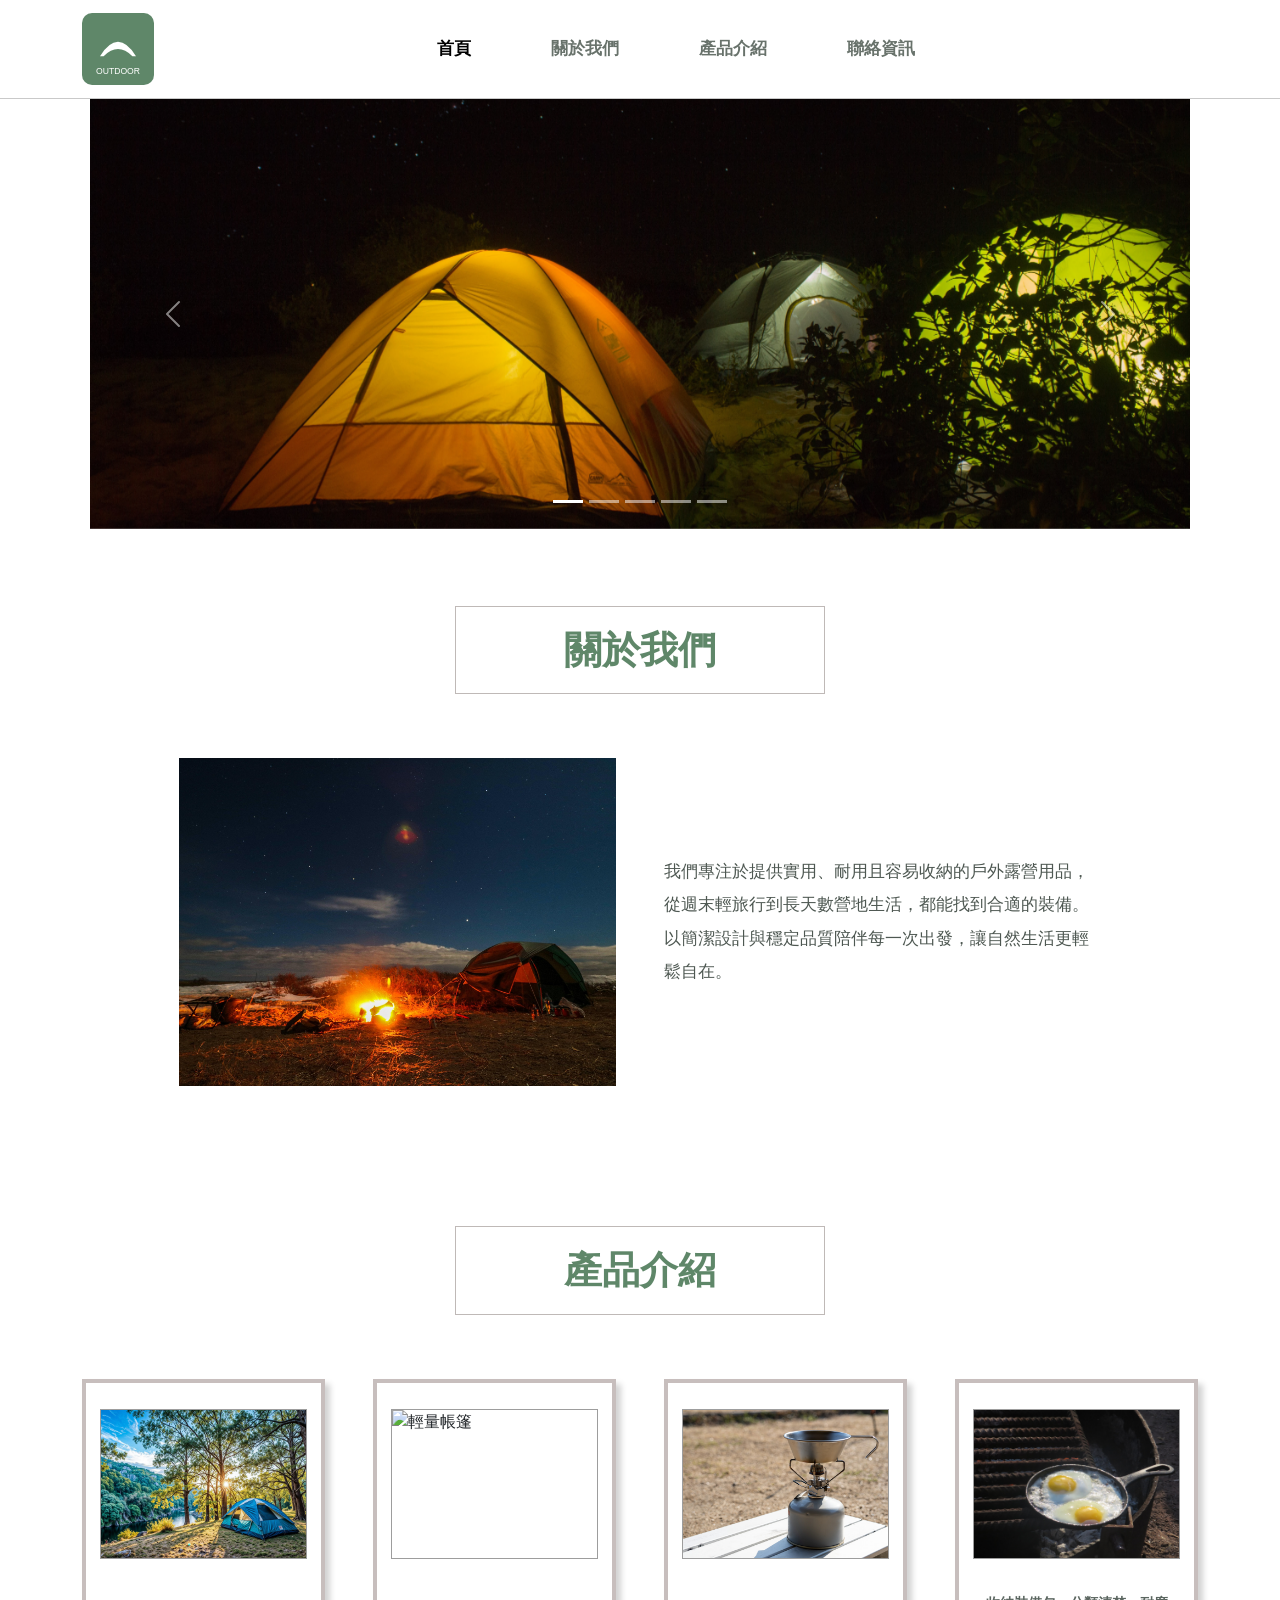
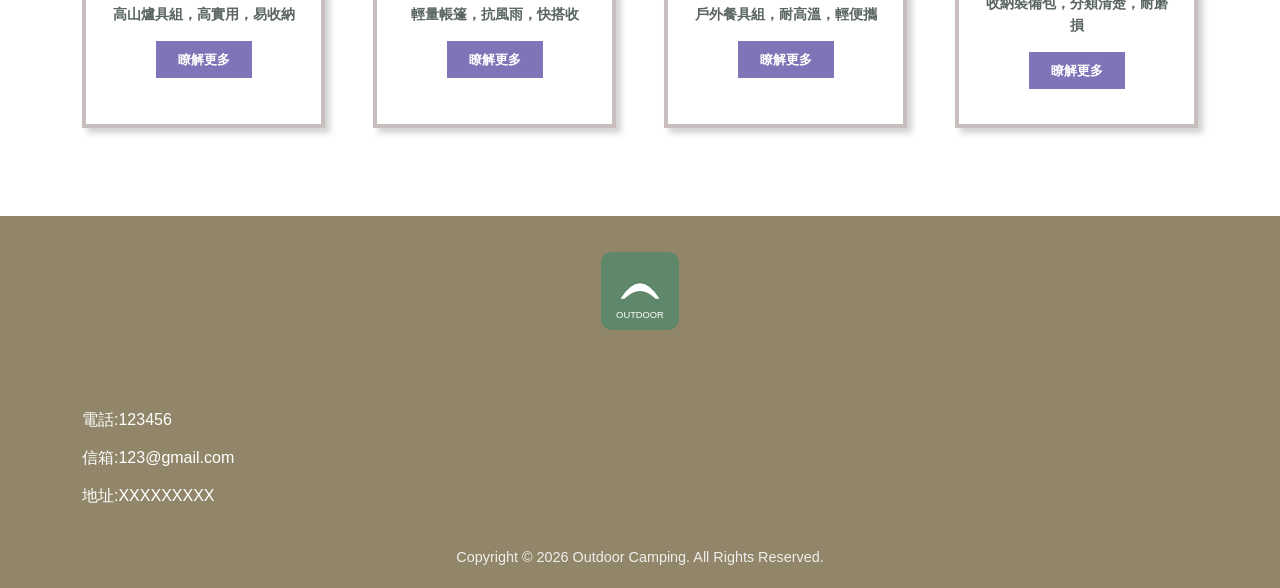
==== index.html @ 4b5eab89 "Replace placeholder artwork with camping photos" ====
<!doctype html>
<html lang="zh-Hant">
  <head>
    <meta charset="utf-8">
    <meta name="viewport" content="width=device-width, initial-scale=1">
    <title>露營用品首頁</title>
    <link href="css/bootstrap.min.css" rel="stylesheet">
    <link href="css/bootstrap-icons.css" rel="stylesheet">
    <style>
      :root {
        --brand-green: #5f8769;
        --footer-earth: #91866a;
        --soft-border: #bfb9b7;
        --button-purple: #7e74b7;
        --ink: #4e5852;
      }

      body {
        margin: 0;
        color: var(--ink);
        font-family: "Noto Sans TC", "Microsoft JhengHei", Arial, sans-serif;
        background: #fff;
      }

      .site-header {
        border-bottom: 1px solid #c9c9c9;
        background: #fff;
      }

      .navbar {
        min-height: 86px;
      }

      .navbar-brand img {
        width: 72px;
        height: 72px;
        object-fit: contain;
      }

      .navbar-nav {
        gap: clamp(1rem, 5vw, 4.5rem);
      }

      .nav-link {
        color: #68726b;
        font-size: 1.05rem;
        font-weight: 700;
      }

      .nav-link:hover,
      .nav-link.active {
        color: var(--brand-green);
      }

      .hero-carousel {
        max-width: 1100px;
        margin-inline: auto;
      }

      .carousel-img {
        width: 100%;
        height: clamp(260px, 38vw, 430px);
        object-fit: cover;
      }

      .section-block {
        padding: clamp(2.25rem, 6vw, 5rem) 0;
      }

      .section-title {
        width: min(100%, 370px);
        margin: 0 auto clamp(2rem, 5vw, 4rem);
        padding: 1.25rem 1rem;
        border: 1px solid var(--soft-border);
        color: var(--brand-green);
        text-align: center;
        font-size: clamp(1.9rem, 3vw, 2.45rem);
        font-weight: 800;
        letter-spacing: 0;
      }

      .about-section {
        min-height: 520px;
      }

      .about-img {
        width: 100%;
        aspect-ratio: 4 / 3;
        object-fit: cover;
      }

      .about-copy {
        max-width: 520px;
        line-height: 2;
        font-size: 1.05rem;
      }

      .product-section {
        padding-top: clamp(2rem, 5vw, 4rem);
        padding-bottom: clamp(3rem, 7vw, 5.5rem);
      }

      .product-card {
        width: min(100%, 270px);
        min-height: 345px;
        margin-inline: auto;
        border: 4px solid #c7bebd;
        border-radius: 0;
        box-shadow: 5px 5px 6px rgba(0, 0, 0, .18);
      }

      .product-card .card-img-top {
        width: calc(100% - 28px);
        height: 150px;
        margin: 26px auto 0;
        border: 1px solid #9d9d9d;
        border-radius: 0;
        object-fit: cover;
      }

      .product-card .card-body {
        display: flex;
        min-height: 165px;
        flex-direction: column;
        align-items: center;
        justify-content: center;
        gap: 1rem;
        padding: 1.25rem;
      }

      .product-card .card-text {
        margin: 0;
        color: #5b6660;
        font-size: .9rem;
        font-weight: 600;
      }

      .btn-more {
        min-width: 96px;
        border: 0;
        border-radius: 0;
        background: var(--button-purple);
        color: #fff;
        font-size: .8rem;
        font-weight: 700;
        padding: .55rem 1rem;
      }

      .btn-more:hover {
        background: #6f65aa;
        color: #fff;
      }

      .site-footer {
        background: var(--footer-earth);
        color: #fff;
        padding: 2.25rem 0 1.25rem;
      }

      .footer-logo {
        width: 78px;
        height: 78px;
        object-fit: contain;
      }

      .social-links {
        display: flex;
        align-items: center;
        justify-content: center;
        gap: .75rem;
      }

      .social-links a {
        display: inline-flex;
        width: 38px;
        height: 38px;
        align-items: center;
        justify-content: center;
        color: #000;
        font-size: 2rem;
        text-decoration: none;
      }

      .company-info {
        margin-top: 2rem;
        color: #fff;
        font-size: 1rem;
        line-height: 2;
      }

      .company-info i {
        width: 1.75rem;
        color: #000;
        font-size: 1.2rem;
      }

      .copyright {
        margin-top: 2rem;
        color: rgba(255, 255, 255, .86);
        font-size: .9rem;
      }

      @media (max-width: 991.98px) {
        .navbar {
          min-height: auto;
        }

        .navbar-nav {
          gap: .25rem;
          padding: 1rem 0;
          text-align: center;
        }

        .about-section {
          min-height: auto;
        }
      }
    </style>
    <!-- Google Analytics (gtag.js) -->
    <script async src="https://www.googletagmanager.com/gtag/js?id=G-GW54CY8Y6B"></script>
    <script>
      window.dataLayer = window.dataLayer || [];
      function gtag() { window.dataLayer.push(arguments); }
      gtag('js', new Date());
      gtag('config', 'G-GW54CY8Y6B');
    </script>
  </head>
  <body>
    <header class="site-header">
      <nav class="navbar navbar-expand-lg">
        <div class="container">
          <a class="navbar-brand mx-lg-auto me-auto" href="#" aria-label="露營用品首頁">
            <img src="images/brand-logo.svg" alt="露營品牌標誌">
          </a>
          <button class="navbar-toggler" type="button" data-bs-toggle="collapse" data-bs-target="#mainNav" aria-controls="mainNav" aria-expanded="false" aria-label="切換選單">
            <span class="navbar-toggler-icon"></span>
          </button>
          <div class="collapse navbar-collapse justify-content-center" id="mainNav">
            <ul class="navbar-nav align-items-lg-center">
              <li class="nav-item"><a class="nav-link active" aria-current="page" href="#">首頁</a></li>
              <li class="nav-item"><a class="nav-link" href="#about">關於我們</a></li>
              <li class="nav-item"><a class="nav-link" href="#products">產品介紹</a></li>
              <li class="nav-item"><a class="nav-link" href="#footer">聯絡資訊</a></li>
            </ul>
          </div>
        </div>
      </nav>
    </header>

    <main>
      <section class="container-fluid px-0">
        <div id="heroCarousel" class="carousel slide hero-carousel" data-bs-ride="carousel">
          <div class="carousel-indicators">
            <button type="button" data-bs-target="#heroCarousel" data-bs-slide-to="0" class="active" aria-current="true" aria-label="第 1 張輪播"></button>
            <button type="button" data-bs-target="#heroCarousel" data-bs-slide-to="1" aria-label="第 2 張輪播"></button>
            <button type="button" data-bs-target="#heroCarousel" data-bs-slide-to="2" aria-label="第 3 張輪播"></button>
            <button type="button" data-bs-target="#heroCarousel" data-bs-slide-to="3" aria-label="第 4 張輪播"></button>
            <button type="button" data-bs-target="#heroCarousel" data-bs-slide-to="4" aria-label="第 5 張輪播"></button>
          </div>
          <div class="carousel-inner">
            <div class="carousel-item active">
              <img class="carousel-img" src="images/derciocomuana-camping-4771615.jpg" alt="湖畔森林露營">
            </div>
            <div class="carousel-item">
              <img class="carousel-img" src="images/grace_li-tent-2339491_1920.jpg" alt="帳篷旁的營火">
            </div>
            <div class="carousel-item">
              <img class="carousel-img" src="images/lum3n-fireplace-1598243_1920.jpg" alt="山景帳篷">
            </div>
            <div class="carousel-item">
              <img class="carousel-img" src="images/markusspiske-camping-605301.jpg" alt="夕陽露營區">
            </div>
            <div class="carousel-item">
              <img class="carousel-img" src="images/piviso-camp-2650353_1920.jpg" alt="森林營地">
            </div>
          </div>
          <button class="carousel-control-prev" type="button" data-bs-target="#heroCarousel" data-bs-slide="prev" aria-label="上一張">
            <span class="carousel-control-prev-icon" aria-hidden="true"></span>
          </button>
          <button class="carousel-control-next" type="button" data-bs-target="#heroCarousel" data-bs-slide="next" aria-label="下一張">
            <span class="carousel-control-next-icon" aria-hidden="true"></span>
          </button>
        </div>
      </section>

      <section id="about" class="section-block about-section">
        <div class="container">
          <h2 class="section-title">關於我們</h2>
          <div class="row align-items-center justify-content-center g-4 g-lg-5">
            <div class="col-lg-5">
              <img class="about-img" src="images/ilyakantakov-live-in-nature-2243057_1920.jpg" alt="露營裝備與自然風景">
            </div>
            <div class="col-lg-5">
              <p class="about-copy mb-0">
                我們專注於提供實用、耐用且容易收納的戶外露營用品，從週末輕旅行到長天數營地生活，都能找到合適的裝備。以簡潔設計與穩定品質陪伴每一次出發，讓自然生活更輕鬆自在。
              </p>
            </div>
          </div>
        </div>
      </section>

      <section id="products" class="product-section">
        <div class="container">
          <h2 class="section-title">產品介紹</h2>
          <div class="row row-cols-1 row-cols-md-2 row-cols-lg-4 g-4 g-xl-5">
            <div class="col">
              <div class="card product-card">
                <img src="images/AI-si8165_TP_V.jpg" class="card-img-top" alt="高山瓦斯爐組">
                <div class="card-body text-center">
                  <p class="card-text">高山爐具組，高實用，易收納</p>
                  <a href="#" class="btn btn-more">瞭解更多</a>
                </div>
              </div>
            </div>
            <div class="col">
              <div class="card product-card">
                <img src="images/markulett-tent-4108274.jpg" class="card-img-top" alt="輕量帳篷">
                <div class="card-body text-center">
                  <p class="card-text">輕量帳篷，抗風雨，快搭收</p>
                  <a href="#" class="btn btn-more">瞭解更多</a>
                </div>
              </div>
            </div>
            <div class="col">
              <div class="card product-card">
                <img src="images/yogon1019_TP_V4.jpg" class="card-img-top" alt="戶外餐具">
                <div class="card-body text-center">
                  <p class="card-text">戶外餐具組，耐高溫，輕便攜</p>
                  <a href="#" class="btn btn-more">瞭解更多</a>
                </div>
              </div>
            </div>
            <div class="col">
              <div class="card product-card">
                <img src="images/zanderheritage-camping-1687872_1920.jpg" class="card-img-top" alt="露營收納裝備">
                <div class="card-body text-center">
                  <p class="card-text">收納裝備包，分類清楚，耐磨損</p>
                  <a href="#" class="btn btn-more">瞭解更多</a>
                </div>
              </div>
            </div>
          </div>
        </div>
      </section>
    </main>

    <footer id="footer" class="site-footer">
      <div class="container">
        <div class="text-center">
          <img class="footer-logo" src="images/brand-logo.svg" alt="露營品牌標誌">
          <div class="social-links" aria-label="社群連結">
            <a href="#" aria-label="Facebook"><i class="bi bi-facebook"></i></a>
            <a href="#" aria-label="Instagram"><i class="bi bi-instagram"></i></a>
            <a href="#" aria-label="YouTube"><i class="bi bi-youtube"></i></a>
          </div>
        </div>
        <div class="company-info col-12 col-md-8 col-lg-5 mx-auto mx-lg-0">
          <div><i class="bi bi-telephone-fill"></i>電話:123456</div>
          <div><i class="bi bi-envelope-fill"></i>信箱:123@gmail.com</div>
          <div><i class="bi bi-geo-alt-fill"></i>地址:XXXXXXXXX</div>
        </div>
        <p class="copyright text-center mb-0">Copyright © 2026 Outdoor Camping. All Rights Reserved.</p>
      </div>
    </footer>

    <script src="js/bootstrap.bundle.min.js"></script>
  </body>
</html>
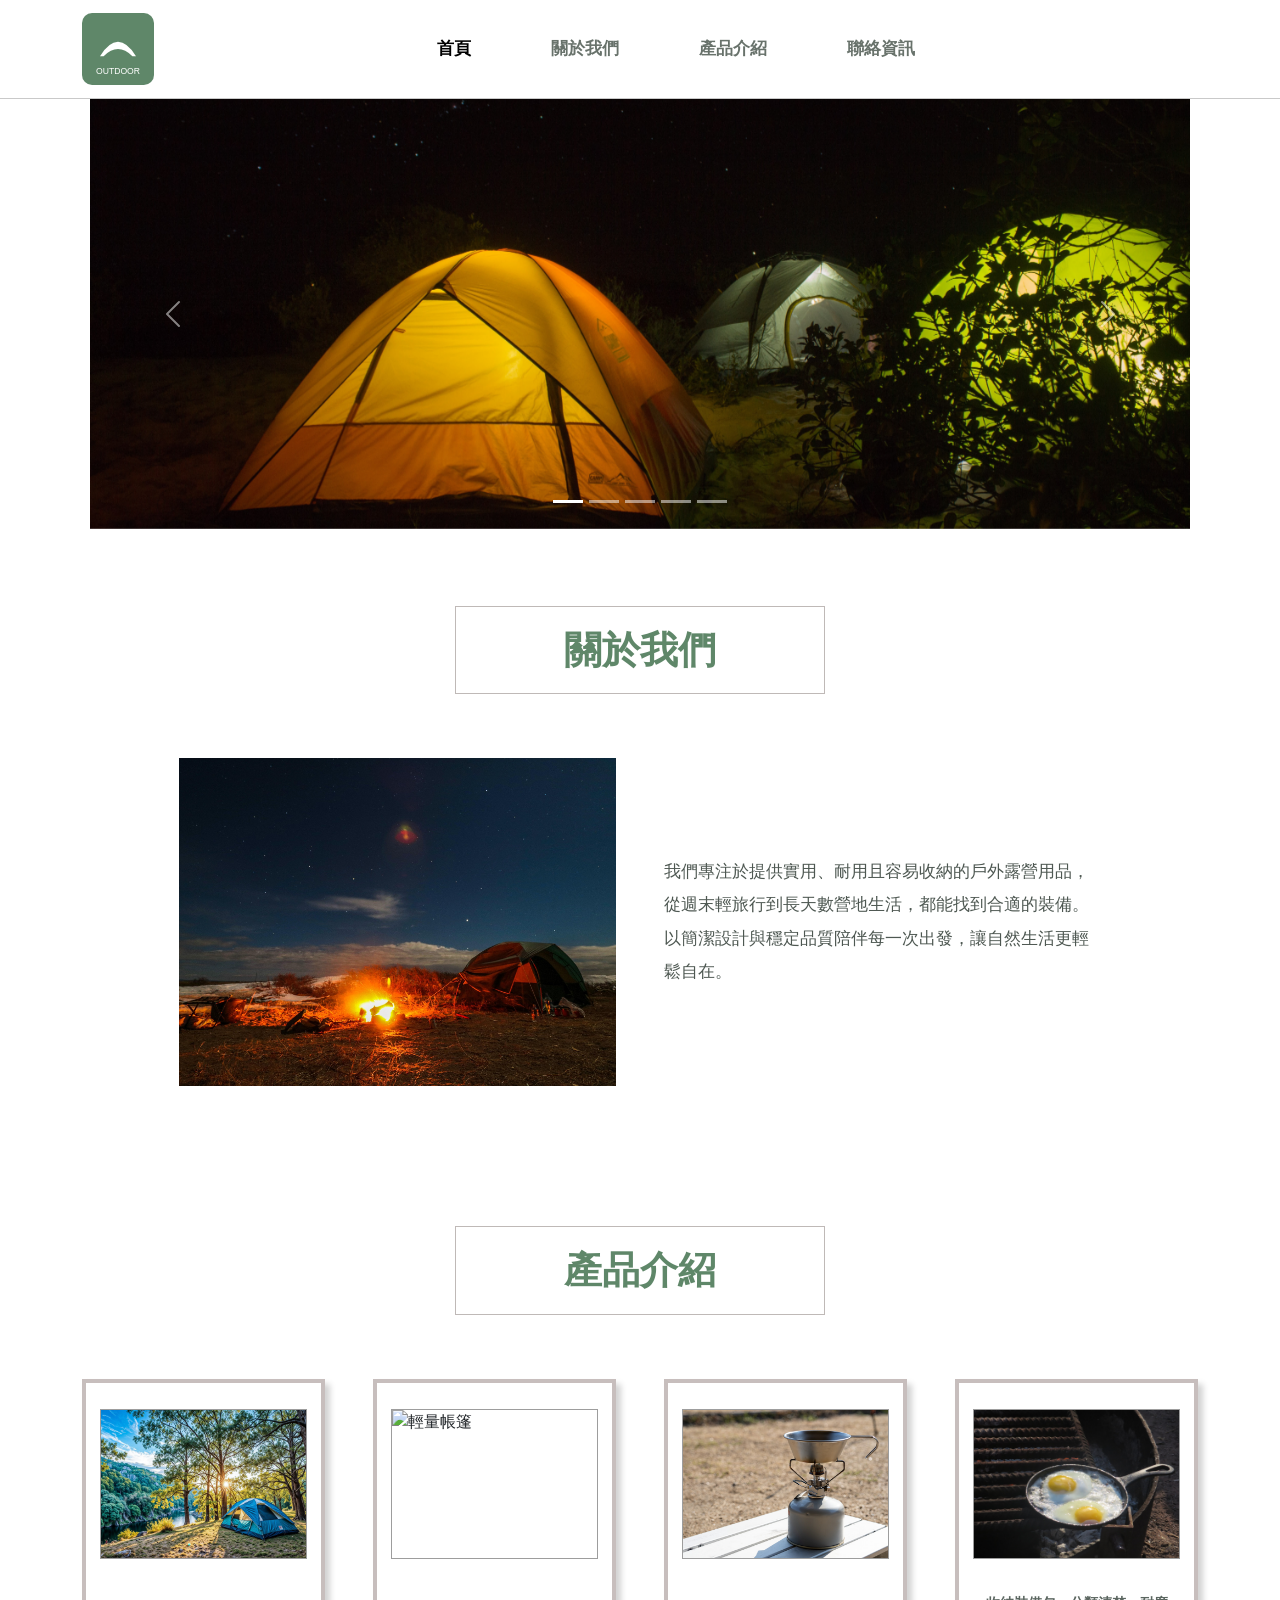
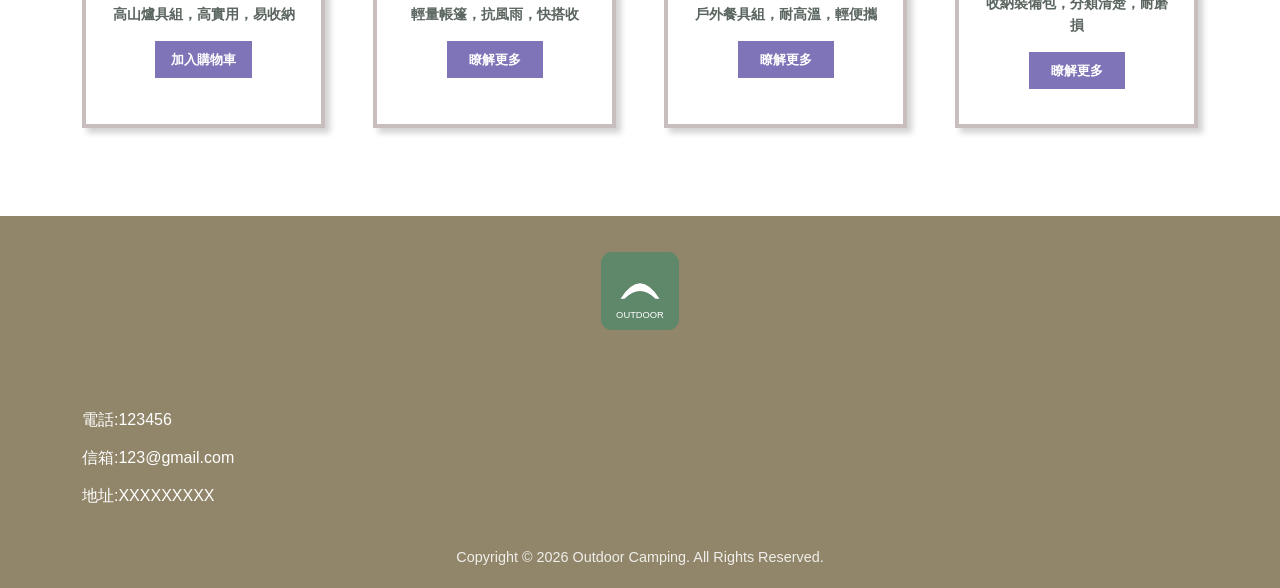
==== commit 4d4cbd99: "Add GA4 add_shipping_info event listener to add-to-cart button" ====
--- a/index.html
+++ b/index.html
@@ -6,216 +6,7 @@
     <title>露營用品首頁</title>
     <link href="css/bootstrap.min.css" rel="stylesheet">
     <link href="css/bootstrap-icons.css" rel="stylesheet">
-    <style>
-      :root {
-        --brand-green: #5f8769;
-        --footer-earth: #91866a;
-        --soft-border: #bfb9b7;
-        --button-purple: #7e74b7;
-        --ink: #4e5852;
-      }
-
-      body {
-        margin: 0;
-        color: var(--ink);
-        font-family: "Noto Sans TC", "Microsoft JhengHei", Arial, sans-serif;
-        background: #fff;
-      }
-
-      .site-header {
-        border-bottom: 1px solid #c9c9c9;
-        background: #fff;
-      }
-
-      .navbar {
-        min-height: 86px;
-      }
-
-      .navbar-brand img {
-        width: 72px;
-        height: 72px;
-        object-fit: contain;
-      }
-
-      .navbar-nav {
-        gap: clamp(1rem, 5vw, 4.5rem);
-      }
-
-      .nav-link {
-        color: #68726b;
-        font-size: 1.05rem;
-        font-weight: 700;
-      }
-
-      .nav-link:hover,
-      .nav-link.active {
-        color: var(--brand-green);
-      }
-
-      .hero-carousel {
-        max-width: 1100px;
-        margin-inline: auto;
-      }
-
-      .carousel-img {
-        width: 100%;
-        height: clamp(260px, 38vw, 430px);
-        object-fit: cover;
-      }
-
-      .section-block {
-        padding: clamp(2.25rem, 6vw, 5rem) 0;
-      }
-
-      .section-title {
-        width: min(100%, 370px);
-        margin: 0 auto clamp(2rem, 5vw, 4rem);
-        padding: 1.25rem 1rem;
-        border: 1px solid var(--soft-border);
-        color: var(--brand-green);
-        text-align: center;
-        font-size: clamp(1.9rem, 3vw, 2.45rem);
-        font-weight: 800;
-        letter-spacing: 0;
-      }
-
-      .about-section {
-        min-height: 520px;
-      }
-
-      .about-img {
-        width: 100%;
-        aspect-ratio: 4 / 3;
-        object-fit: cover;
-      }
-
-      .about-copy {
-        max-width: 520px;
-        line-height: 2;
-        font-size: 1.05rem;
-      }
-
-      .product-section {
-        padding-top: clamp(2rem, 5vw, 4rem);
-        padding-bottom: clamp(3rem, 7vw, 5.5rem);
-      }
-
-      .product-card {
-        width: min(100%, 270px);
-        min-height: 345px;
-        margin-inline: auto;
-        border: 4px solid #c7bebd;
-        border-radius: 0;
-        box-shadow: 5px 5px 6px rgba(0, 0, 0, .18);
-      }
-
-      .product-card .card-img-top {
-        width: calc(100% - 28px);
-        height: 150px;
-        margin: 26px auto 0;
-        border: 1px solid #9d9d9d;
-        border-radius: 0;
-        object-fit: cover;
-      }
-
-      .product-card .card-body {
-        display: flex;
-        min-height: 165px;
-        flex-direction: column;
-        align-items: center;
-        justify-content: center;
-        gap: 1rem;
-        padding: 1.25rem;
-      }
-
-      .product-card .card-text {
-        margin: 0;
-        color: #5b6660;
-        font-size: .9rem;
-        font-weight: 600;
-      }
-
-      .btn-more {
-        min-width: 96px;
-        border: 0;
-        border-radius: 0;
-        background: var(--button-purple);
-        color: #fff;
-        font-size: .8rem;
-        font-weight: 700;
-        padding: .55rem 1rem;
-      }
-
-      .btn-more:hover {
-        background: #6f65aa;
-        color: #fff;
-      }
-
-      .site-footer {
-        background: var(--footer-earth);
-        color: #fff;
-        padding: 2.25rem 0 1.25rem;
-      }
-
-      .footer-logo {
-        width: 78px;
-        height: 78px;
-        object-fit: contain;
-      }
-
-      .social-links {
-        display: flex;
-        align-items: center;
-        justify-content: center;
-        gap: .75rem;
-      }
-
-      .social-links a {
-        display: inline-flex;
-        width: 38px;
-        height: 38px;
-        align-items: center;
-        justify-content: center;
-        color: #000;
-        font-size: 2rem;
-        text-decoration: none;
-      }
-
-      .company-info {
-        margin-top: 2rem;
-        color: #fff;
-        font-size: 1rem;
-        line-height: 2;
-      }
-
-      .company-info i {
-        width: 1.75rem;
-        color: #000;
-        font-size: 1.2rem;
-      }
-
-      .copyright {
-        margin-top: 2rem;
-        color: rgba(255, 255, 255, .86);
-        font-size: .9rem;
-      }
-
-      @media (max-width: 991.98px) {
-        .navbar {
-          min-height: auto;
-        }
-
-        .navbar-nav {
-          gap: .25rem;
-          padding: 1rem 0;
-          text-align: center;
-        }
-
-        .about-section {
-          min-height: auto;
-        }
-      }
-    </style>
+    <link href="css/site.css" rel="stylesheet">
     <!-- Google Analytics (gtag.js) -->
     <script async src="https://www.googletagmanager.com/gtag/js?id=G-GW54CY8Y6B"></script>
     <script>
@@ -308,7 +99,7 @@
                 <img src="images/AI-si8165_TP_V.jpg" class="card-img-top" alt="高山瓦斯爐組">
                 <div class="card-body text-center">
                   <p class="card-text">高山爐具組，高實用，易收納</p>
-                  <a href="#" class="btn btn-more">瞭解更多</a>
+                  <a href="#" class="btn btn-more btnstyle" id="btnstyle">加入購物車</a>
                 </div>
               </div>
             </div>
@@ -364,5 +155,48 @@
     </footer>
 
     <script src="js/bootstrap.bundle.min.js"></script>
+    <script>
+      document.addEventListener('DOMContentLoaded', function () {
+        var abc = document.querySelector('.btnstyle');
+        if (!abc) return;
+
+        abc.addEventListener('click', function (event) {
+          event.preventDefault();
+          alert('您已將商品加入購物車');
+
+          if (typeof gtag === 'function') {
+            gtag('event', 'add_shipping_info', {
+              currency: 'USD',
+              value: 30.03,
+              coupon: 'SUMMER_FUN',
+              shipping_tier: 'Ground',
+              items: [
+                {
+                  item_id: 'SKU_12345',
+                  item_name: 'Stan and Friends Tee',
+                  affiliation: 'Google Merchandise Store',
+                  coupon: 'SUMMER_FUN',
+                  discount: 2.22,
+                  index: 0,
+                  item_brand: 'Google',
+                  item_category: 'Apparel',
+                  item_category2: 'Adult',
+                  item_category3: 'Shirts',
+                  item_category4: 'Crew',
+                  item_category5: 'Short sleeve',
+                  item_list_id: 'related_products',
+                  item_list_name: 'Related Products',
+                  item_variant: 'green',
+                  location_id: 'ChIJIQBpAG2ahYAR_6128GcTUEo',
+                  price: 10.01,
+                  google_business_vertical: 'retail',
+                  quantity: 3
+                }
+              ]
+            });
+          }
+        }, false);
+      });
+    </script>
   </body>
 </html>
--- a/css/site.css
+++ b/css/site.css
@@ -0,0 +1,98 @@
+:root {
+  --brand-green: #5f8769;
+  --footer-earth: #91866a;
+  --soft-border: #bfb9b7;
+  --button-purple: #7e74b7;
+  --ink: #4e5852;
+}
+
+body {
+  margin: 0;
+  color: var(--ink);
+  font-family: "Noto Sans TC", "Microsoft JhengHei", Arial, sans-serif;
+  background: #fff;
+}
+
+.site-header { border-bottom: 1px solid #c9c9c9; background: #fff; }
+.navbar { min-height: 86px; }
+.navbar-brand img { width: 72px; height: 72px; object-fit: contain; }
+.navbar-nav { gap: clamp(1rem, 5vw, 4.5rem); }
+.nav-link { color: #68726b; font-size: 1.05rem; font-weight: 700; }
+.nav-link:hover, .nav-link.active { color: var(--brand-green); }
+.hero-carousel { max-width: 1100px; margin-inline: auto; }
+.carousel-img { width: 100%; height: clamp(260px, 38vw, 430px); object-fit: cover; }
+.section-block { padding: clamp(2.25rem, 6vw, 5rem) 0; }
+.section-title {
+  width: min(100%, 370px);
+  margin: 0 auto clamp(2rem, 5vw, 4rem);
+  padding: 1.25rem 1rem;
+  border: 1px solid var(--soft-border);
+  color: var(--brand-green);
+  text-align: center;
+  font-size: clamp(1.9rem, 3vw, 2.45rem);
+  font-weight: 800;
+  letter-spacing: 0;
+}
+.about-section { min-height: 520px; }
+.about-img { width: 100%; aspect-ratio: 4 / 3; object-fit: cover; }
+.about-copy { max-width: 520px; line-height: 2; font-size: 1.05rem; }
+.product-section { padding-top: clamp(2rem, 5vw, 4rem); padding-bottom: clamp(3rem, 7vw, 5.5rem); }
+.product-card {
+  width: min(100%, 270px);
+  min-height: 345px;
+  margin-inline: auto;
+  border: 4px solid #c7bebd;
+  border-radius: 0;
+  box-shadow: 5px 5px 6px rgba(0, 0, 0, .18);
+}
+.product-card .card-img-top {
+  width: calc(100% - 28px);
+  height: 150px;
+  margin: 26px auto 0;
+  border: 1px solid #9d9d9d;
+  border-radius: 0;
+  object-fit: cover;
+}
+.product-card .card-body {
+  display: flex;
+  min-height: 165px;
+  flex-direction: column;
+  align-items: center;
+  justify-content: center;
+  gap: 1rem;
+  padding: 1.25rem;
+}
+.product-card .card-text { margin: 0; color: #5b6660; font-size: .9rem; font-weight: 600; }
+.btn-more {
+  min-width: 96px;
+  border: 0;
+  border-radius: 0;
+  background: var(--button-purple);
+  color: #fff;
+  font-size: .8rem;
+  font-weight: 700;
+  padding: .55rem 1rem;
+}
+.btn-more:hover { background: #6f65aa; color: #fff; }
+.site-footer { background: var(--footer-earth); color: #fff; padding: 2.25rem 0 1.25rem; }
+.footer-logo { width: 78px; height: 78px; object-fit: contain; }
+.social-links { display: flex; align-items: center; justify-content: center; gap: .75rem; }
+.social-links a {
+  display: inline-flex;
+  width: 38px;
+  height: 38px;
+  align-items: center;
+  justify-content: center;
+  color: #000;
+  font-size: 2rem;
+  text-decoration: none;
+}
+.company-info { margin-top: 2rem; color: #fff; font-size: 1rem; line-height: 2; }
+.company-info i { width: 1.75rem; color: #000; font-size: 1.2rem; }
+.copyright { margin-top: 2rem; color: rgba(255, 255, 255, .86); font-size: .9rem; }
+
+@media (max-width: 991.98px) {
+  .navbar { min-height: auto; }
+  .navbar-nav { gap: .25rem; padding: 1rem 0; text-align: center; }
+  .about-section { min-height: auto; }
+}
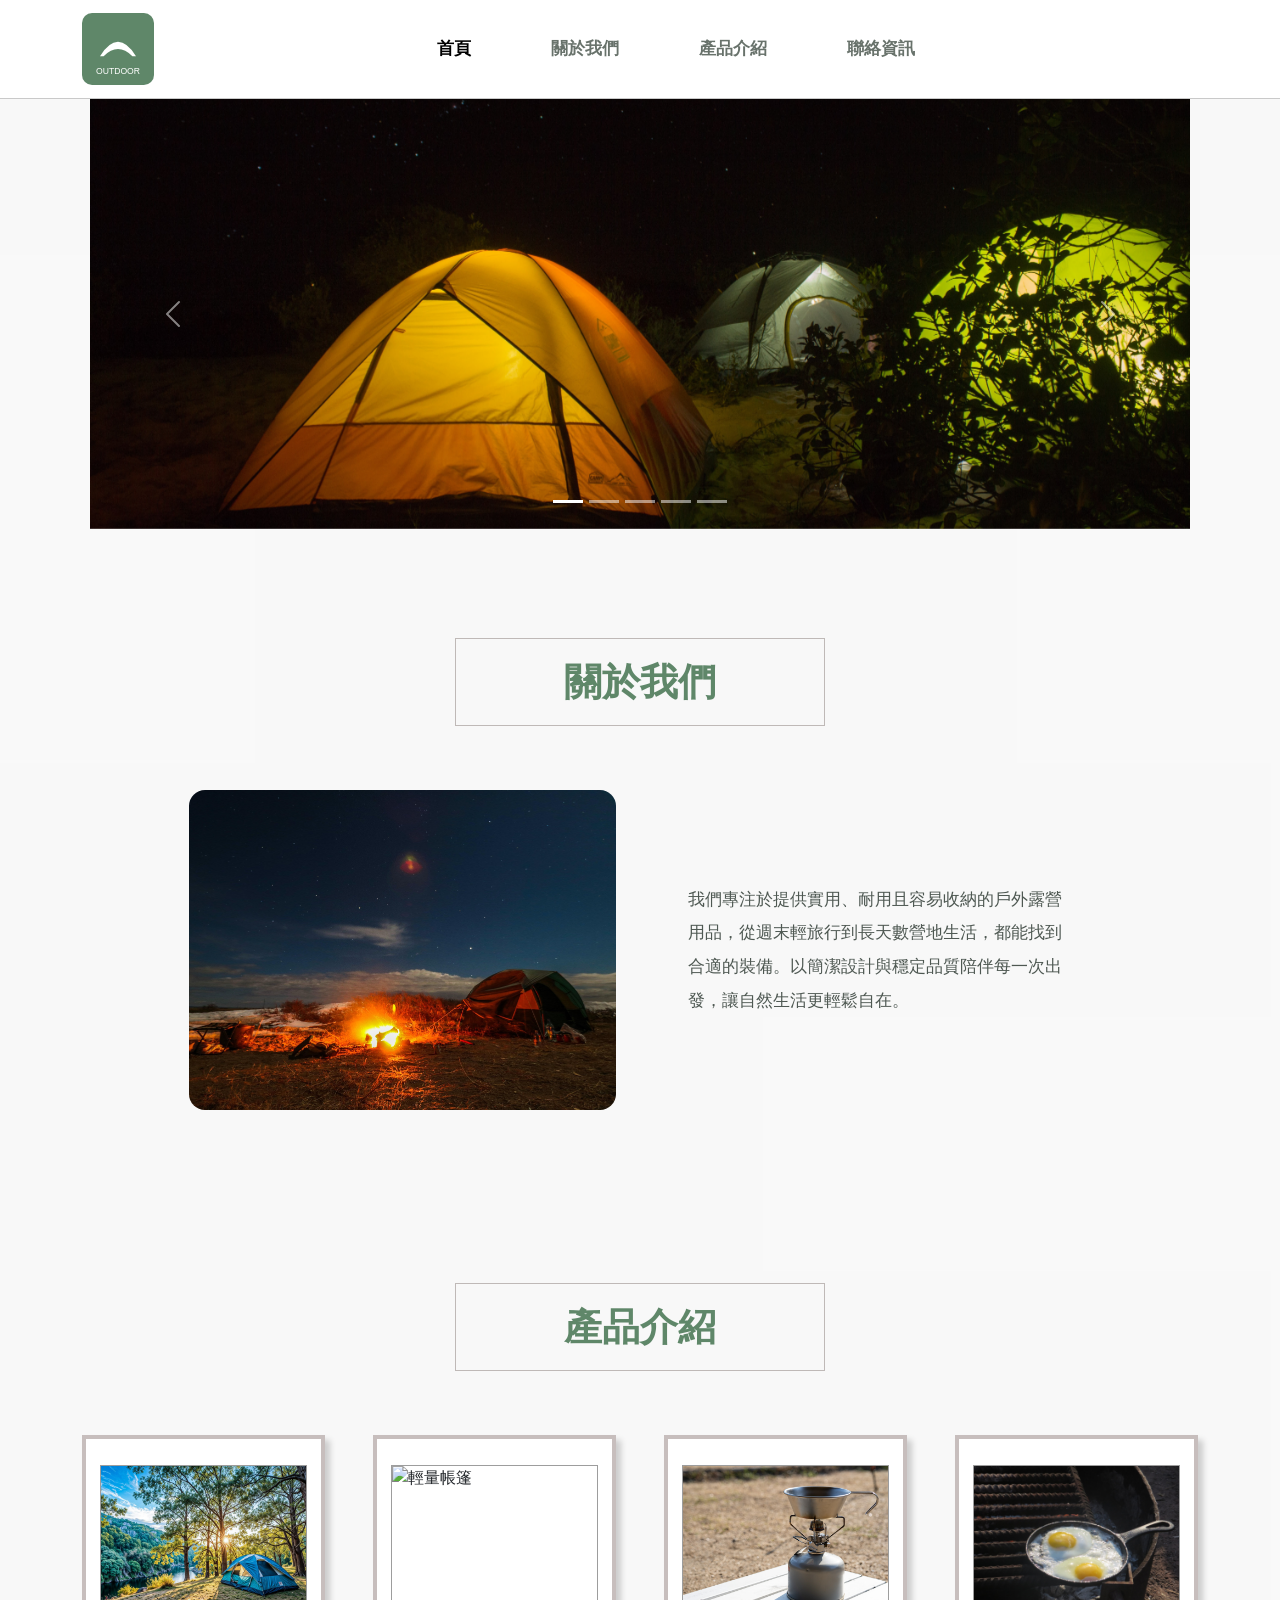
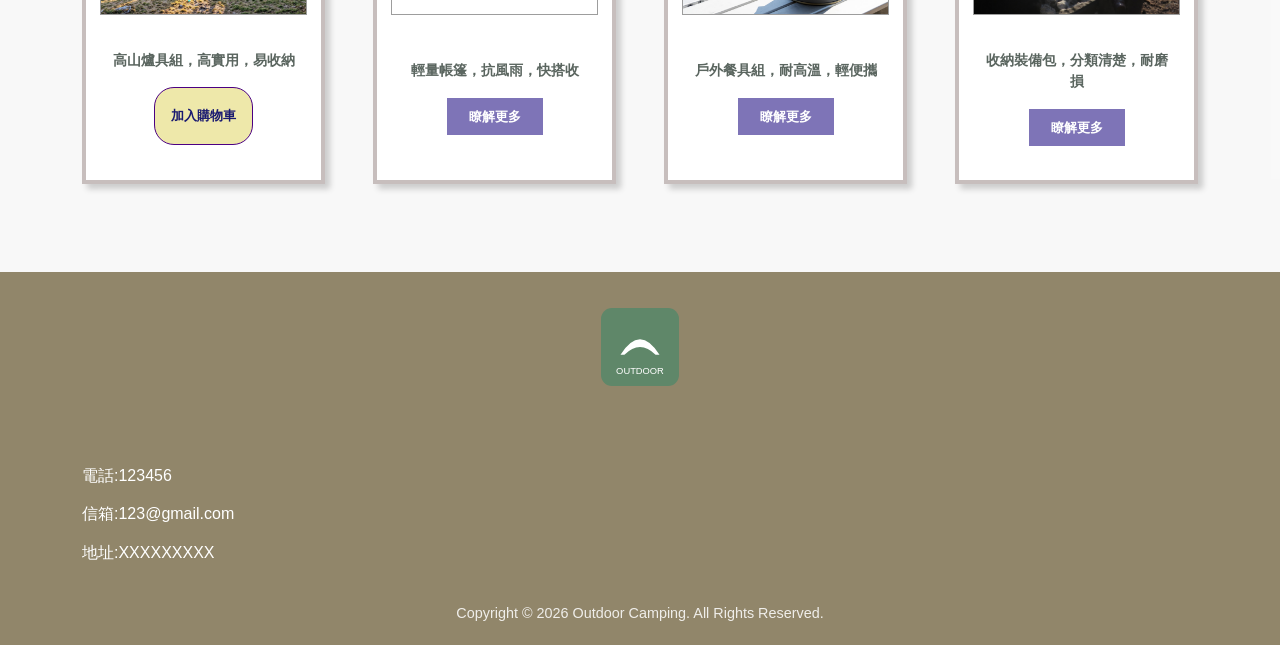
==== commit 488f9f7e: "Move GA4 click listener script from inline HTML to js/app.js" ====
--- a/index.html
+++ b/index.html
@@ -155,48 +155,6 @@
     </footer>
 
     <script src="js/bootstrap.bundle.min.js"></script>
-    <script>
-      document.addEventListener('DOMContentLoaded', function () {
-        var abc = document.querySelector('.btnstyle');
-        if (!abc) return;
-
-        abc.addEventListener('click', function (event) {
-          event.preventDefault();
-          alert('您已將商品加入購物車');
-
-          if (typeof gtag === 'function') {
-            gtag('event', 'add_shipping_info', {
-              currency: 'USD',
-              value: 30.03,
-              coupon: 'SUMMER_FUN',
-              shipping_tier: 'Ground',
-              items: [
-                {
-                  item_id: 'SKU_12345',
-                  item_name: 'Stan and Friends Tee',
-                  affiliation: 'Google Merchandise Store',
-                  coupon: 'SUMMER_FUN',
-                  discount: 2.22,
-                  index: 0,
-                  item_brand: 'Google',
-                  item_category: 'Apparel',
-                  item_category2: 'Adult',
-                  item_category3: 'Shirts',
-                  item_category4: 'Crew',
-                  item_category5: 'Short sleeve',
-                  item_list_id: 'related_products',
-                  item_list_name: 'Related Products',
-                  item_variant: 'green',
-                  location_id: 'ChIJIQBpAG2ahYAR_6128GcTUEo',
-                  price: 10.01,
-                  google_business_vertical: 'retail',
-                  quantity: 3
-                }
-              ]
-            });
-          }
-        }, false);
-      });
-    </script>
+    <script src="js/app.js"></script>
   </body>
 </html>
--- a/css/site.css
+++ b/css/site.css
@@ -10,7 +10,27 @@
   margin: 0;
   color: var(--ink);
   font-family: "Noto Sans TC", "Microsoft JhengHei", Arial, sans-serif;
-  background: #fff;
+  background: #fff url("../images/背景.jpg") no-repeat center center fixed;
+  background-size: cover;
+}
+
+main {
+  position: relative;
+  z-index: 0;
+}
+
+main::before {
+  content: "";
+  position: absolute;
+  inset: 0;
+  background: rgba(246, 246, 246, 0.7);
+  pointer-events: none;
+  z-index: 0;
+}
+
+main > * {
+  position: relative;
+  z-index: 1;
 }
 
 .site-header { border-bottom: 1px solid #c9c9c9; background: #fff; }
@@ -34,8 +54,21 @@
   letter-spacing: 0;
 }
 .about-section { min-height: 520px; }
-.about-img { width: 100%; aspect-ratio: 4 / 3; object-fit: cover; }
-.about-copy { max-width: 520px; line-height: 2; font-size: 1.05rem; }
+.about-section .container {
+  padding: 2rem 1.5rem;
+}
+.about-img {
+  width: 100%;
+  aspect-ratio: 4 / 3;
+  object-fit: cover;
+  border-radius: 1rem;
+}
+.about-copy {
+  max-width: 520px;
+  line-height: 2;
+  font-size: 1.05rem;
+  padding: 1.5rem;
+}
 .product-section { padding-top: clamp(2rem, 5vw, 4rem); padding-bottom: clamp(3rem, 7vw, 5.5rem); }
 .product-card {
   width: min(100%, 270px);
@@ -96,3 +129,16 @@
   .navbar-nav { gap: .25rem; padding: 1rem 0; text-align: center; }
   .about-section { min-height: auto; }
 }
+
+a.btnstyle {
+  color: #191970;
+  background-color: #eee8aa;
+  border: 1px solid #4b0082;
+  border-radius: 20px;
+  cursor: pointer;
+  text-decoration: none;
+  line-height: 3em;
+}
+a.btnstyle:hover {
+  background-color: #696969;
+}
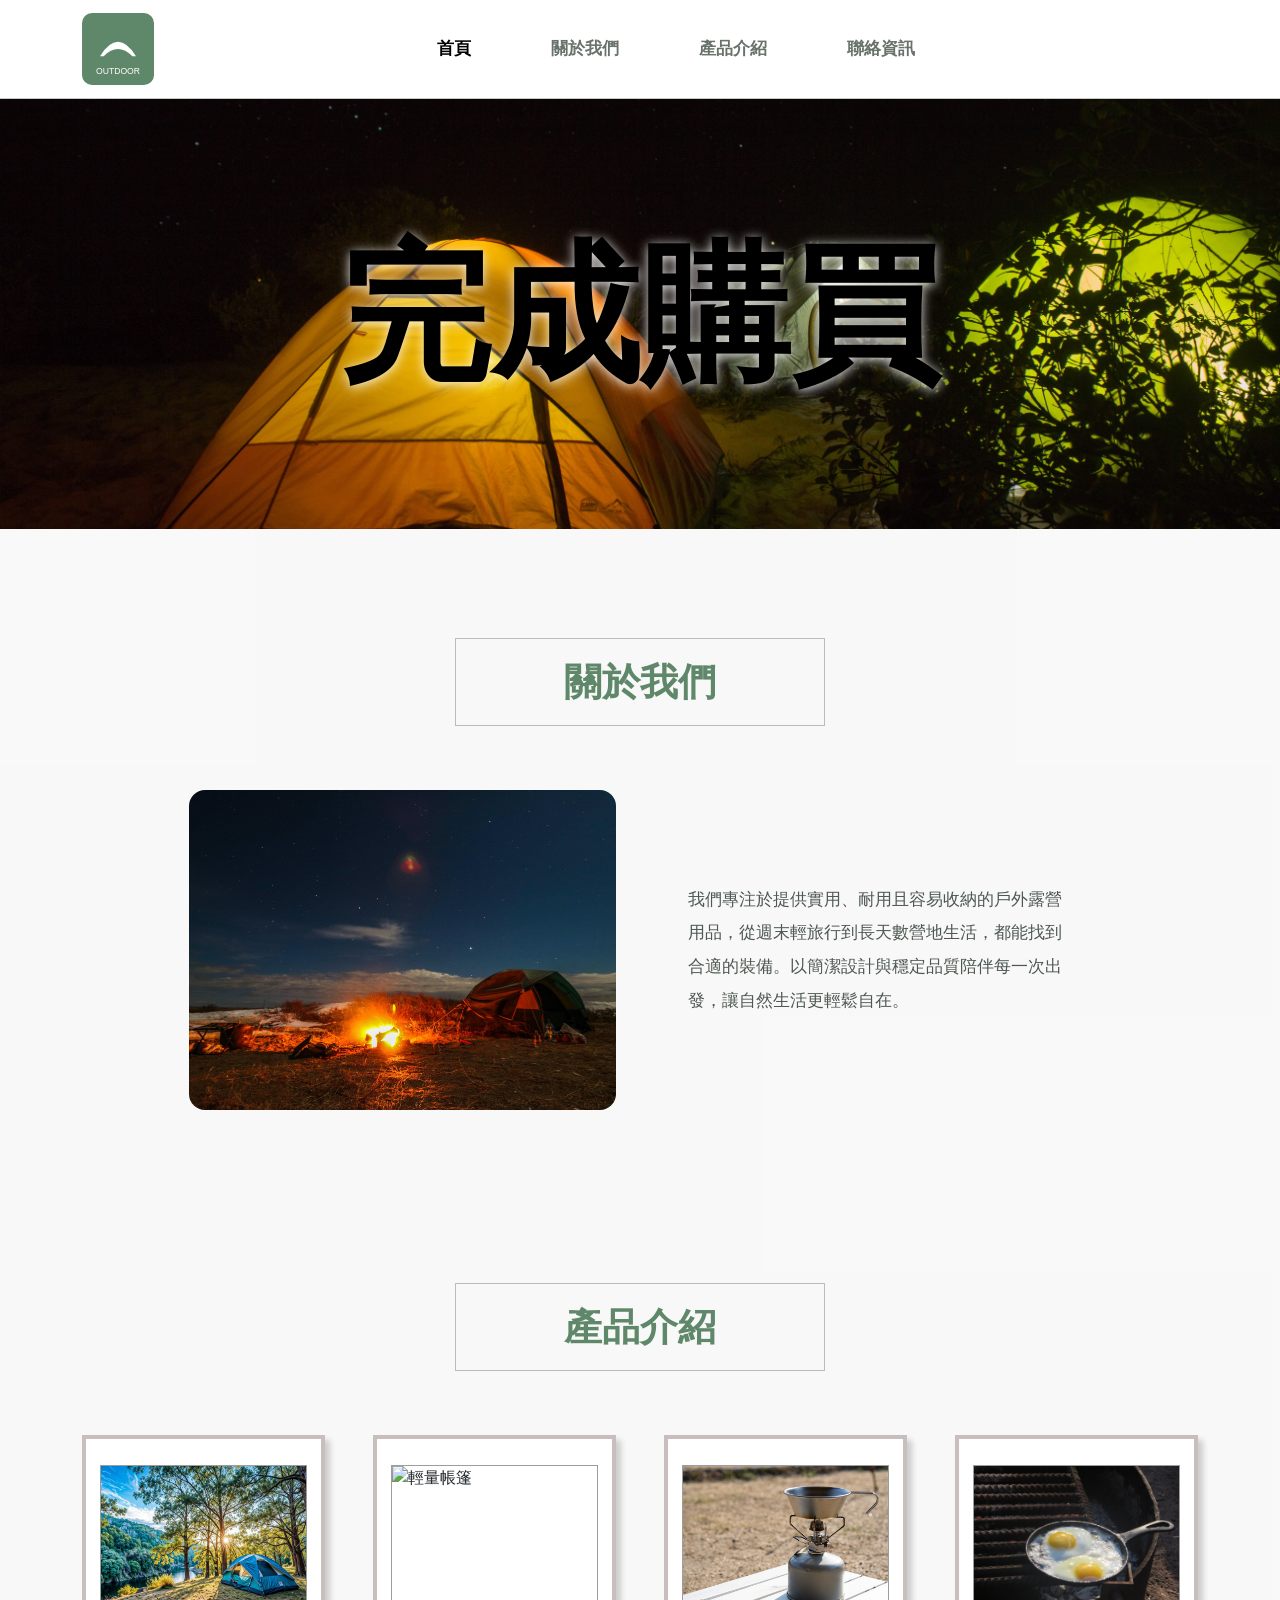
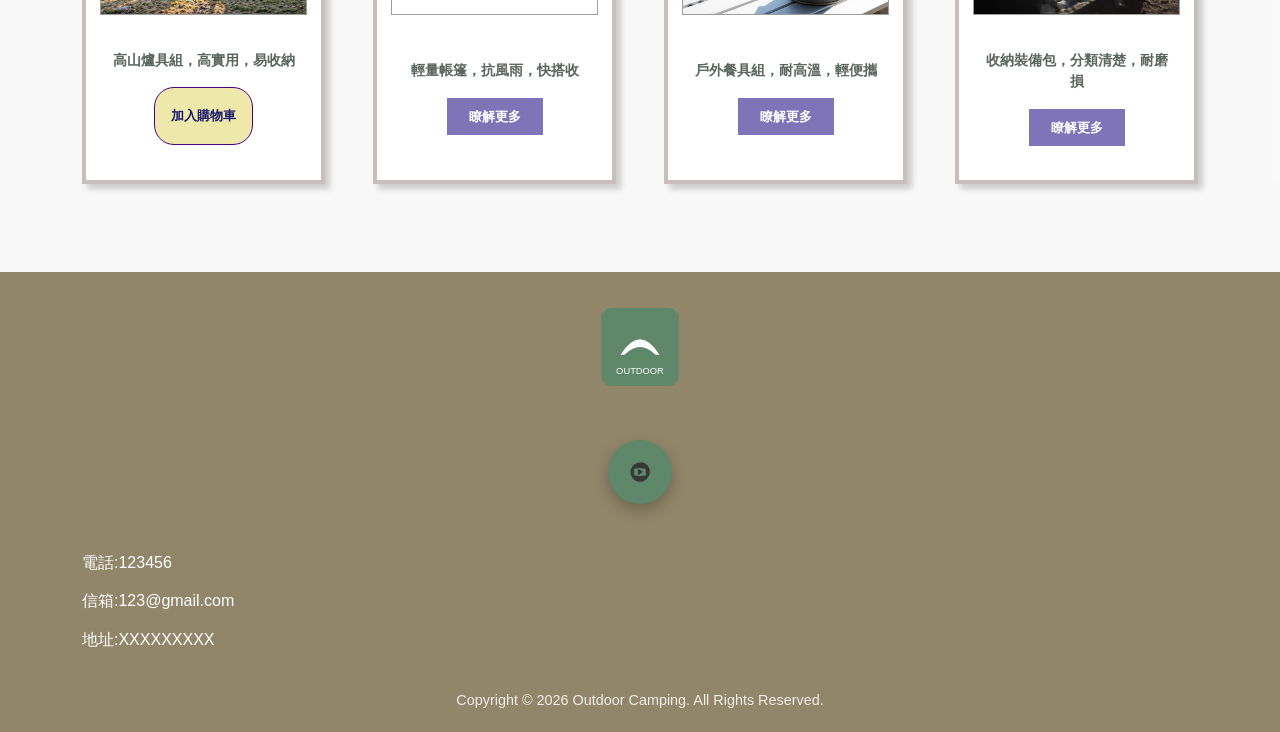
==== commit 27eed45a: "Update hero slide text and YouTube CTA style; add youtube01.png" ====
--- a/index.html
+++ b/index.html
@@ -41,36 +41,14 @@
     <main>
       <section class="container-fluid px-0">
         <div id="heroCarousel" class="carousel slide hero-carousel" data-bs-ride="carousel">
-          <div class="carousel-indicators">
-            <button type="button" data-bs-target="#heroCarousel" data-bs-slide-to="0" class="active" aria-current="true" aria-label="第 1 張輪播"></button>
-            <button type="button" data-bs-target="#heroCarousel" data-bs-slide-to="1" aria-label="第 2 張輪播"></button>
-            <button type="button" data-bs-target="#heroCarousel" data-bs-slide-to="2" aria-label="第 3 張輪播"></button>
-            <button type="button" data-bs-target="#heroCarousel" data-bs-slide-to="3" aria-label="第 4 張輪播"></button>
-            <button type="button" data-bs-target="#heroCarousel" data-bs-slide-to="4" aria-label="第 5 張輪播"></button>
-          </div>
           <div class="carousel-inner">
-            <div class="carousel-item active">
+            <div class="carousel-item active hero-slide">
               <img class="carousel-img" src="images/derciocomuana-camping-4771615.jpg" alt="湖畔森林露營">
-            </div>
-            <div class="carousel-item">
-              <img class="carousel-img" src="images/grace_li-tent-2339491_1920.jpg" alt="帳篷旁的營火">
-            </div>
-            <div class="carousel-item">
-              <img class="carousel-img" src="images/lum3n-fireplace-1598243_1920.jpg" alt="山景帳篷">
-            </div>
-            <div class="carousel-item">
-              <img class="carousel-img" src="images/markusspiske-camping-605301.jpg" alt="夕陽露營區">
-            </div>
-            <div class="carousel-item">
-              <img class="carousel-img" src="images/piviso-camp-2650353_1920.jpg" alt="森林營地">
+              <div class="hero-welcome">
+                完成購買
+              </div>
             </div>
           </div>
-          <button class="carousel-control-prev" type="button" data-bs-target="#heroCarousel" data-bs-slide="prev" aria-label="上一張">
-            <span class="carousel-control-prev-icon" aria-hidden="true"></span>
-          </button>
-          <button class="carousel-control-next" type="button" data-bs-target="#heroCarousel" data-bs-slide="next" aria-label="下一張">
-            <span class="carousel-control-next-icon" aria-hidden="true"></span>
-          </button>
         </div>
       </section>
 
@@ -144,6 +122,11 @@
             <a href="#" aria-label="Instagram"><i class="bi bi-instagram"></i></a>
             <a href="#" aria-label="YouTube"><i class="bi bi-youtube"></i></a>
           </div>
+          <div class="cta-wrap text-center my-3">
+            <a href="https://www.youtube.com/" class="circle-cta" target="_blank" rel="noopener noreferrer" aria-label="前往 YouTube">
+              <span class="visually-hidden">前往 YouTube</span>
+            </a>
+          </div>
         </div>
         <div class="company-info col-12 col-md-8 col-lg-5 mx-auto mx-lg-0">
           <div><i class="bi bi-telephone-fill"></i>電話:123456</div>
--- a/css/site.css
+++ b/css/site.css
@@ -39,8 +39,23 @@
 .navbar-nav { gap: clamp(1rem, 5vw, 4.5rem); }
 .nav-link { color: #68726b; font-size: 1.05rem; font-weight: 700; }
 .nav-link:hover, .nav-link.active { color: var(--brand-green); }
-.hero-carousel { max-width: 1100px; margin-inline: auto; }
+..hero-carousel { max-width: 1100px; margin-inline: auto; }
 .carousel-img { width: 100%; height: clamp(260px, 38vw, 430px); object-fit: cover; }
+.hero-slide { position: relative; }
+.hero-welcome {
+  position: absolute;
+  left: 50%;
+  top: 50%;
+  transform: translate(-50%, -50%);
+  color: #000;
+  font-family: "Microsoft JhengHei", "黑體", "Noto Sans TC", Arial, sans-serif;
+  font-size: 150px;
+  font-weight: 900;
+  white-space: nowrap;
+  text-align: center;
+  text-shadow: 0 2px 12px rgba(255,255,255,0.9);
+  line-height: 1;
+}
 .section-block { padding: clamp(2.25rem, 6vw, 5rem) 0; }
 .section-title {
   width: min(100%, 370px);
@@ -120,6 +135,66 @@
   font-size: 2rem;
   text-decoration: none;
 }
+
+/* Circular CTA button in footer */
+.cta-wrap { margin-top: .5rem; }
+.circle-cta {
+  display: inline-flex;
+  align-items: center;
+  justify-content: center;
+  width: 64px;
+  height: 64px;
+  border-radius: 50%;
+  background: var(--brand-green);
+  color: #fff;
+  text-decoration: none;
+  box-shadow: 0 6px 16px rgba(0,0,0,.25);
+  font-size: 1.6rem;
+  transition: transform .15s ease, box-shadow .15s ease;
+}
+.circle-cta:hover, .circle-cta:focus {
+  transform: translateY(-4px);
+  box-shadow: 0 10px 22px rgba(0,0,0,.3);
+  color: #fff;
+}
+.circle-cta i { margin-left: 2px; }
+
+/* YouTube image inside CTA - grayscale */
+.circle-cta {
+  display: inline-flex;
+  align-items: center;
+  justify-content: center;
+  width: 64px;
+  height: 64px;
+  border-radius: 50%;
+  background: var(--brand-green);
+  color: #fff;
+  text-decoration: none;
+  box-shadow: 0 6px 16px rgba(0,0,0,.25);
+  font-size: 1.6rem;
+  transition: transform .15s ease, box-shadow .15s ease;
+  position: relative;
+  overflow: hidden;
+}
+.circle-cta::before {
+  /* centered icon as pseudo-element so we can filter it without affecting background */
+  content: "";
+  position: absolute;
+  width: 36px;
+  height: 36px;
+  left: 50%;
+  top: 50%;
+  transform: translate(-50%, -50%);
+  background: url("../images/youtube01.png") no-repeat center/contain;
+  filter: grayscale(100%);
+  pointer-events: none;
+}
+.circle-cta:hover, .circle-cta:focus {
+  transform: translateY(-4px);
+  box-shadow: 0 10px 22px rgba(0,0,0,.3);
+  color: #fff;
+}
+.circle-cta i { margin-left: 2px; }
 .company-info { margin-top: 2rem; color: #fff; font-size: 1rem; line-height: 2; }
 .company-info i { width: 1.75rem; color: #000; font-size: 1.2rem; }
 .copyright { margin-top: 2rem; color: rgba(255, 255, 255, .86); font-size: .9rem; }
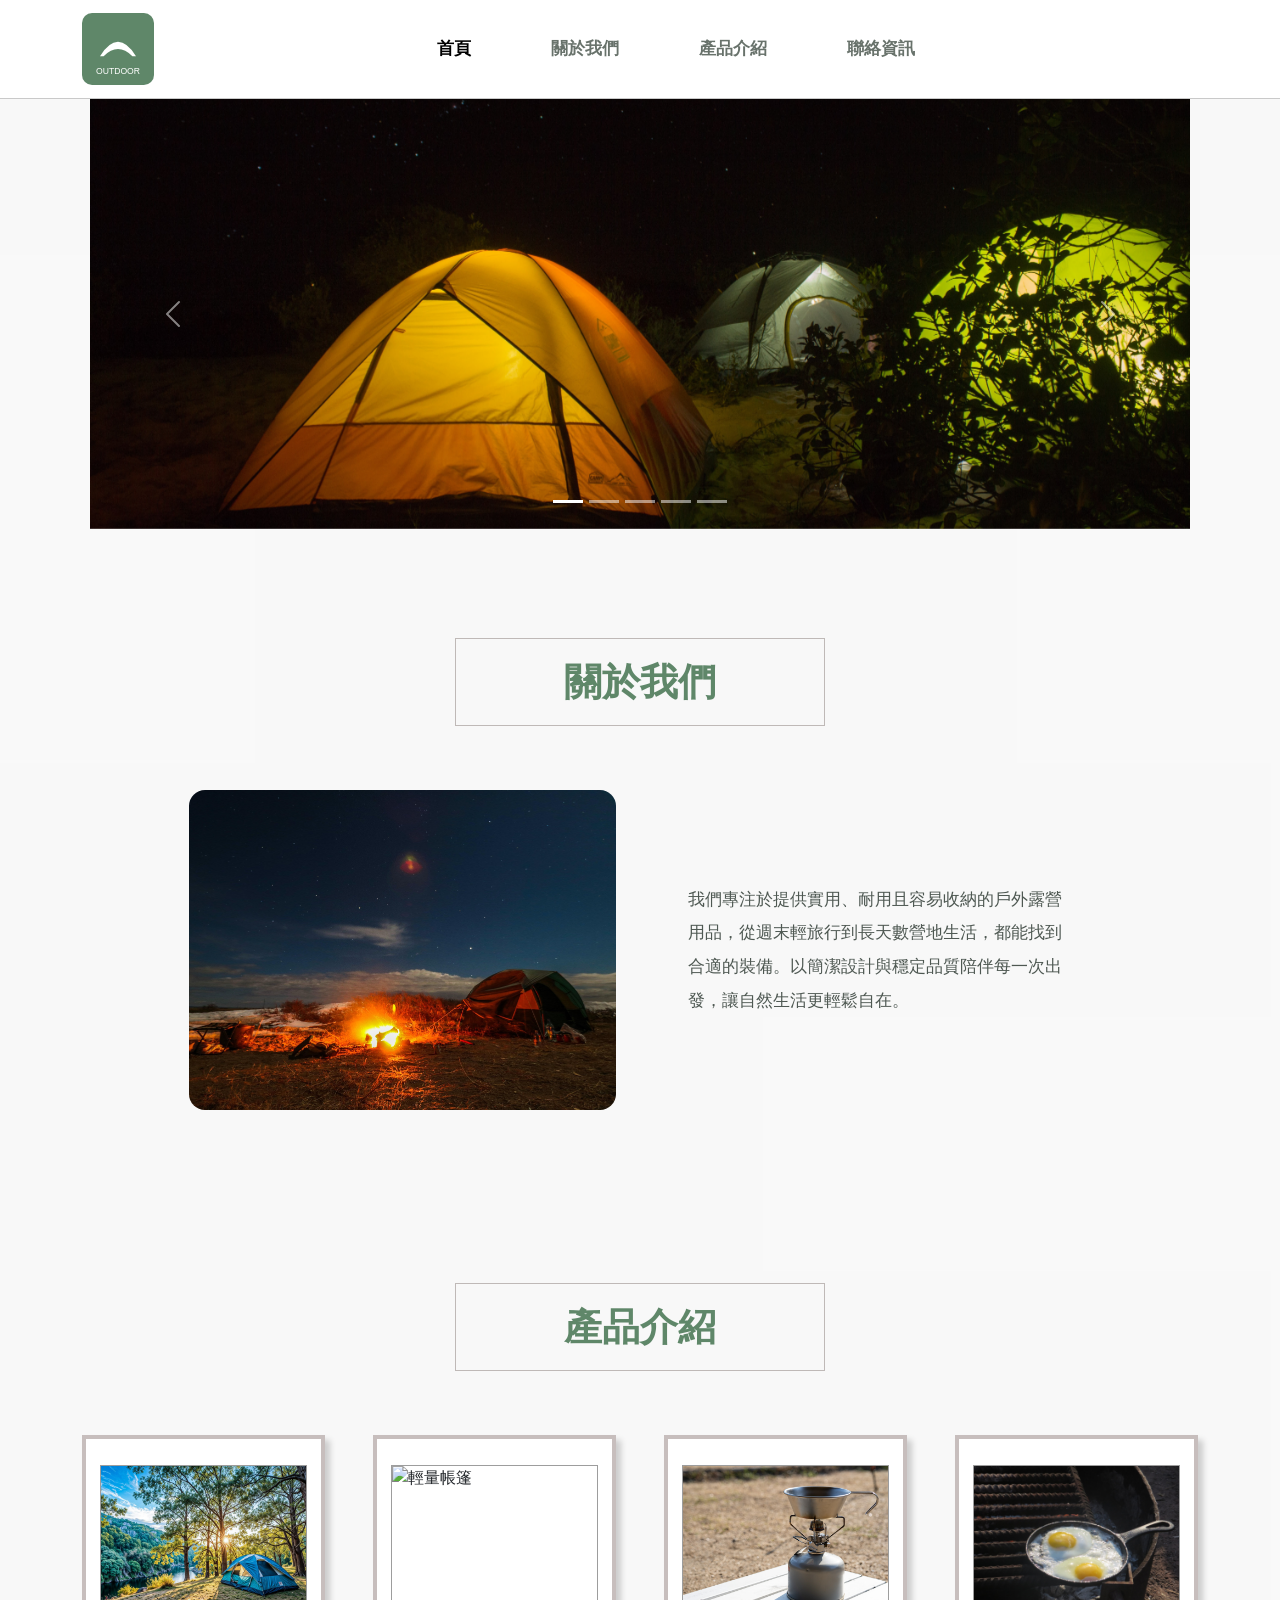
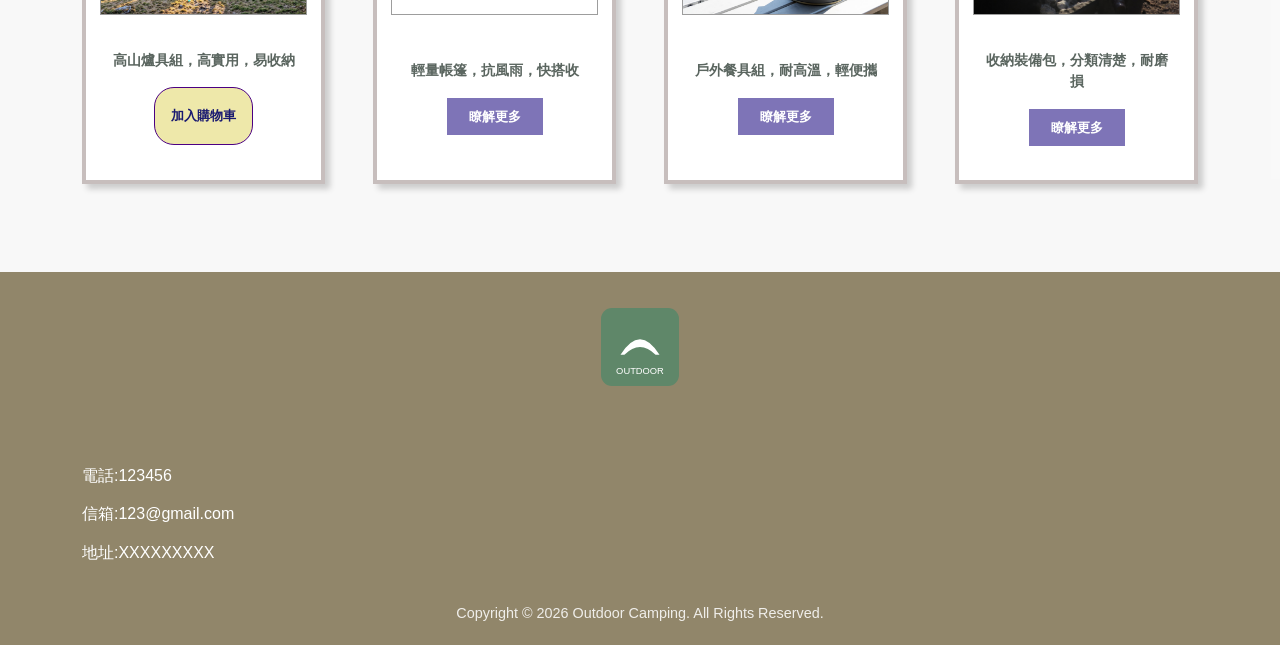
==== commit 87622c33: "Update goal.html with complete purchase page" ====
--- a/index.html
+++ b/index.html
@@ -41,14 +41,36 @@
     <main>
       <section class="container-fluid px-0">
         <div id="heroCarousel" class="carousel slide hero-carousel" data-bs-ride="carousel">
+          <div class="carousel-indicators">
+            <button type="button" data-bs-target="#heroCarousel" data-bs-slide-to="0" class="active" aria-current="true" aria-label="第 1 張輪播"></button>
+            <button type="button" data-bs-target="#heroCarousel" data-bs-slide-to="1" aria-label="第 2 張輪播"></button>
+            <button type="button" data-bs-target="#heroCarousel" data-bs-slide-to="2" aria-label="第 3 張輪播"></button>
+            <button type="button" data-bs-target="#heroCarousel" data-bs-slide-to="3" aria-label="第 4 張輪播"></button>
+            <button type="button" data-bs-target="#heroCarousel" data-bs-slide-to="4" aria-label="第 5 張輪播"></button>
+          </div>
           <div class="carousel-inner">
-            <div class="carousel-item active hero-slide">
+            <div class="carousel-item active">
               <img class="carousel-img" src="images/derciocomuana-camping-4771615.jpg" alt="湖畔森林露營">
-              <div class="hero-welcome">
-                完成購買
-              </div>
+            </div>
+            <div class="carousel-item">
+              <img class="carousel-img" src="images/grace_li-tent-2339491_1920.jpg" alt="帳篷旁的營火">
+            </div>
+            <div class="carousel-item">
+              <img class="carousel-img" src="images/lum3n-fireplace-1598243_1920.jpg" alt="山景帳篷">
+            </div>
+            <div class="carousel-item">
+              <img class="carousel-img" src="images/markusspiske-camping-605301.jpg" alt="夕陽露營區">
+            </div>
+            <div class="carousel-item">
+              <img class="carousel-img" src="images/piviso-camp-2650353_1920.jpg" alt="森林營地">
             </div>
           </div>
+          <button class="carousel-control-prev" type="button" data-bs-target="#heroCarousel" data-bs-slide="prev" aria-label="上一張">
+            <span class="carousel-control-prev-icon" aria-hidden="true"></span>
+          </button>
+          <button class="carousel-control-next" type="button" data-bs-target="#heroCarousel" data-bs-slide="next" aria-label="下一張">
+            <span class="carousel-control-next-icon" aria-hidden="true"></span>
+          </button>
         </div>
       </section>
 
@@ -122,11 +144,6 @@
             <a href="#" aria-label="Instagram"><i class="bi bi-instagram"></i></a>
             <a href="#" aria-label="YouTube"><i class="bi bi-youtube"></i></a>
           </div>
-          <div class="cta-wrap text-center my-3">
-            <a href="https://www.youtube.com/" class="circle-cta" target="_blank" rel="noopener noreferrer" aria-label="前往 YouTube">
-              <span class="visually-hidden">前往 YouTube</span>
-            </a>
-          </div>
         </div>
         <div class="company-info col-12 col-md-8 col-lg-5 mx-auto mx-lg-0">
           <div><i class="bi bi-telephone-fill"></i>電話:123456</div>
--- a/css/site.css
+++ b/css/site.css
@@ -39,7 +39,7 @@
 .navbar-nav { gap: clamp(1rem, 5vw, 4.5rem); }
 .nav-link { color: #68726b; font-size: 1.05rem; font-weight: 700; }
 .nav-link:hover, .nav-link.active { color: var(--brand-green); }
-..hero-carousel { max-width: 1100px; margin-inline: auto; }
+.hero-carousel { max-width: 1100px; margin-inline: auto; }
 .carousel-img { width: 100%; height: clamp(260px, 38vw, 430px); object-fit: cover; }
 .hero-slide { position: relative; }
 .hero-welcome {
